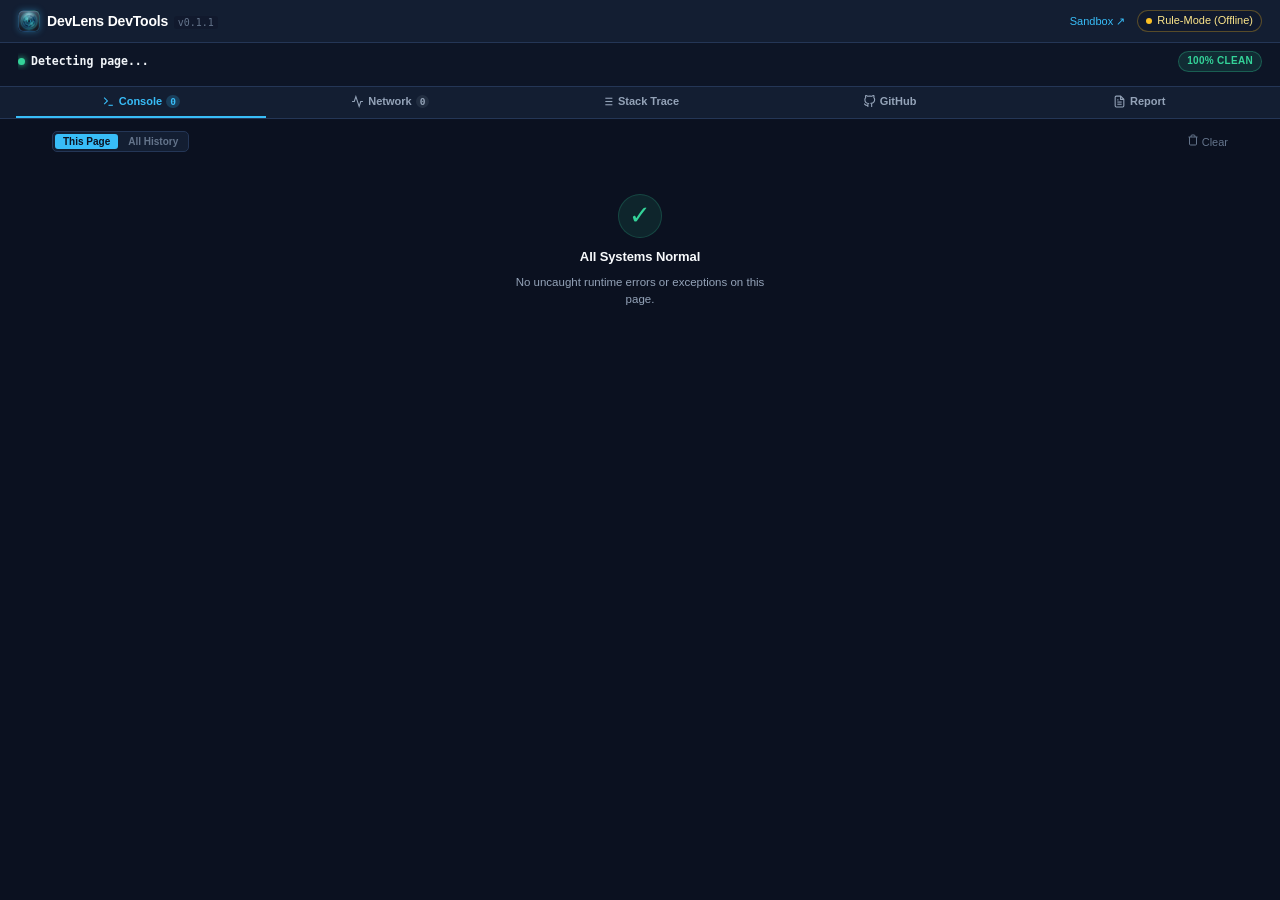
==== extension/devtools/panel.html @ 37df0d46 "feat: add native Chrome DevTools panel integration and comprehensive documentation suite" ====
<!DOCTYPE html>
<html lang="en">
<head>
  <meta charset="UTF-8">
  <meta name="viewport" content="width=device-width, initial-scale=1.0">
  <title>DevLens Developer Tools Panel</title>
  <link rel="stylesheet" href="../popup/popup.css">
  <link rel="stylesheet" href="panel.css">
</head>
<body>
  <div class="app-container devtools-panel-container">
    <!-- 1. Permanent Main Header -->
    <header class="app-header">
      <div class="brand">
        <div class="brand-icon">
          <img src="../icons/icon48.png" alt="DevLens Logo" class="brand-logo-img" width="22" height="22">
        </div>
        <div class="brand-text">
          <span class="brand-name">DevLens DevTools</span>
          <span class="brand-version">v0.1.1</span>
        </div>
      </div>
      <div class="header-right">
        <button id="openSandboxBtn" class="header-link-btn" title="Open interactive test sandbox">Sandbox ↗</button>
        <div id="backendStatus" class="backend-pill offline" title="Checking local backend...">
          <span class="status-dot"></span>
          <span class="status-label">Checking...</span>
        </div>
      </div>
    </header>

    <!-- 2. Permanent Active Website Telemetry Strip -->
    <div class="site-telemetry-strip">
      <div class="telemetry-top-row">
        <div class="telemetry-site-info">
          <span class="pulse-dot"></span>
          <span id="currentDomain" class="site-domain" title="Inspected Page">Detecting page...</span>
        </div>
        <span id="healthBadge" class="health-pill clean">100% Clean</span>
      </div>
      <div id="techPillsContainer" class="site-tech-tags">
        <!-- Injected: e.g. React, Tailwind, Netlify -->
      </div>
    </div>

    <!-- 3. Navigation Tabs -->
    <nav class="nav-tabs">
      <button class="tab-btn active" data-tab="console">
        <svg width="13" height="13" viewBox="0 0 24 24" fill="none" stroke="currentColor" stroke-width="2"><polyline points="4 17 10 11 4 5"></polyline><line x1="12" y1="19" x2="20" y2="19"></line></svg>
        <span>Console</span>
        <span id="badgeErrors" class="tab-count">0</span>
      </button>
      <button class="tab-btn" data-tab="network">
        <svg width="13" height="13" viewBox="0 0 24 24" fill="none" stroke="currentColor" stroke-width="2"><polyline points="22 12 18 12 15 21 9 3 6 12 2 12"></polyline></svg>
        <span>Network</span>
        <span id="badgeNetwork" class="tab-count">0</span>
      </button>
      <button class="tab-btn" data-tab="stacktrace">
        <svg width="13" height="13" viewBox="0 0 24 24" fill="none" stroke="currentColor" stroke-width="2"><line x1="8" y1="6" x2="21" y2="6"></line><line x1="8" y1="12" x2="21" y2="12"></line><line x1="8" y1="18" x2="21" y2="18"></line><line x1="3" y1="6" x2="3.01" y2="6"></line><line x1="3" y1="12" x2="3.01" y2="12"></line><line x1="3" y1="18" x2="3.01" y2="18"></line></svg>
        <span>Stack Trace</span>
      </button>
      <button class="tab-btn" data-tab="github">
        <svg width="13" height="13" viewBox="0 0 24 24" fill="none" stroke="currentColor" stroke-width="2"><path d="M9 19c-5 1.5-5-2.5-7-3m14 6v-3.87a3.37 3.37 0 0 0-.94-2.61c3.14-.35 6.44-1.54 6.44-7A5.44 5.44 0 0 0 20 4.77 5.07 5.07 0 0 0 19.91 1S18.73.65 16 2.48a13.38 13.38 0 0 0-7 0C6.27.65 5.09 1 5.09 1A5.07 5.07 0 0 0 5 4.77a5.44 5.44 0 0 0-1.5 3.78c0 5.42 3.3 6.61 6.44 7A3.37 3.37 0 0 0 9 18.13V22"></path></svg>
        <span>GitHub</span>
      </button>
      <button class="tab-btn" data-tab="reports">
        <svg width="13" height="13" viewBox="0 0 24 24" fill="none" stroke="currentColor" stroke-width="2"><path d="M14 2H6a2 2 0 0 0-2 2v16a2 2 0 0 0 2 2h12a2 2 0 0 0 2-2V8z"></path><polyline points="14 2 14 8 20 8"></polyline><line x1="16" y1="13" x2="8" y2="13"></line><line x1="16" y1="17" x2="8" y2="17"></line><polyline points="10 9 9 9 8 9"></polyline></svg>
        <span>Report</span>
      </button>
    </nav>

    <!-- 4. Tab Panels -->
    <main class="panel-container">
      
      <!-- Panel 1: Console Errors -->
      <section id="tab-console" class="tab-panel active">
        <div class="panel-toolbar">
          <div class="scope-toggle">
            <button id="scopeThisPage" class="scope-btn active">This Page</button>
            <button id="scopeAllHistory" class="scope-btn">All History</button>
          </div>
          <button id="clearErrorsBtn" class="btn-ghost" title="Clear errors">
            <svg width="12" height="12" viewBox="0 0 24 24" fill="none" stroke="currentColor" stroke-width="2"><polyline points="3 6 5 6 21 6"></polyline><path d="M19 6v14a2 2 0 0 1-2 2H7a2 2 0 0 1-2-2V6m3 0V4a2 2 0 0 1 2-2h4a2 2 0 0 1 2 2v2"></path></svg>
            <span>Clear</span>
          </button>
        </div>
        <div id="errorsList" class="cards-list">
          <div class="empty-state">
            <div class="empty-icon">✓</div>
            <div class="empty-title">All Systems Normal</div>
            <p>No uncaught runtime errors or exceptions on this page.</p>
          </div>
        </div>
      </section>

      <!-- Panel 2: Network / API -->
      <section id="tab-network" class="tab-panel">
        <div class="panel-toolbar">
          <span class="toolbar-title">Network Anomalies</span>
          <button id="clearNetworkBtn" class="btn-ghost" title="Clear network">
            <svg width="12" height="12" viewBox="0 0 24 24" fill="none" stroke="currentColor" stroke-width="2"><polyline points="3 6 5 6 21 6"></polyline><path d="M19 6v14a2 2 0 0 1-2 2H7a2 2 0 0 1-2-2V6m3 0V4a2 2 0 0 1 2-2h4a2 2 0 0 1 2 2v2"></path></svg>
            <span>Clear</span>
          </button>
        </div>
        <div id="networkList" class="cards-list">
          <div class="empty-state">
            <div class="empty-icon">⚡</div>
            <div class="empty-title">Zero API Failures</div>
            <p>Monitored fetch and XHR calls are completing successfully.</p>
          </div>
        </div>
      </section>

      <!-- Panel 3: Stack Trace Analyzer -->
      <section id="tab-stacktrace" class="tab-panel">
        <div class="panel-toolbar">
          <span class="toolbar-title">Stack Trace Parser</span>
        </div>
        <div class="form-group">
          <textarea id="stacktraceInput" placeholder="Paste raw JavaScript or Python stack trace here..."></textarea>
          <button id="parseStacktraceBtn" class="btn-primary">
            <svg width="13" height="13" viewBox="0 0 24 24" fill="none" stroke="currentColor" stroke-width="2.2"><polygon points="5 3 19 12 5 21 5 3"></polygon></svg>
            <span>Analyze Trace</span>
          </button>
        </div>
        <div id="stacktraceResult" class="analysis-box hidden"></div>
      </section>

      <!-- Panel 4: GitHub Repository Analyzer -->
      <section id="tab-github" class="tab-panel">
        <div class="panel-toolbar">
          <span class="toolbar-title">Repository Health Auditor</span>
        </div>
        <div class="form-group row">
          <input type="text" id="githubRepoInput" placeholder="owner/repo (e.g. facebook/react)" />
          <button id="analyzeGithubBtn" class="btn-primary">
            <svg width="13" height="13" viewBox="0 0 24 24" fill="none" stroke="currentColor" stroke-width="2.2"><circle cx="11" cy="11" r="8"></circle><line x1="21" y1="21" x2="16.65" y2="16.65"></line></svg>
            <span>Audit</span>
          </button>
        </div>
        <div id="githubResult" class="analysis-box hidden"></div>
      </section>

      <!-- Panel 5: Reports & Export -->
      <section id="tab-reports" class="tab-panel">
        <div class="panel-toolbar">
          <span class="toolbar-title">Diagnostic Triage Report</span>
          <button id="clearAllBtn" class="btn-ghost-danger" title="Clear all session history">
            <svg width="12" height="12" viewBox="0 0 24 24" fill="none" stroke="currentColor" stroke-width="2"><polyline points="3 6 5 6 21 6"></polyline><path d="M19 6v14a2 2 0 0 1-2 2H7a2 2 0 0 1-2-2V6m3 0V4a2 2 0 0 1 2-2h4a2 2 0 0 1 2 2v2"></path></svg>
            <span>Clear Data</span>
          </button>
        </div>

        <div class="report-action-cards">
          <button id="exportMdBtn" class="action-card-btn primary">
            <div class="card-btn-icon">
              <svg width="16" height="16" viewBox="0 0 24 24" fill="none" stroke="currentColor" stroke-width="2"><path d="M14 2H6a2 2 0 0 0-2 2v16a2 2 0 0 0 2 2h12a2 2 0 0 0 2-2V8z"></path><polyline points="14 2 14 8 20 8"></polyline><line x1="16" y1="13" x2="8" y2="13"></line><line x1="16" y1="17" x2="8" y2="17"></line></svg>
            </div>
            <div class="card-btn-text">
              <span class="card-btn-title">Export Markdown</span>
              <span class="card-btn-subtitle">.md report for PRs & bugs</span>
            </div>
          </button>

          <button id="exportJsonBtn" class="action-card-btn">
            <div class="card-btn-icon">
              <svg width="16" height="16" viewBox="0 0 24 24" fill="none" stroke="currentColor" stroke-width="2"><polyline points="16 18 22 12 16 6"></polyline><polyline points="8 6 2 12 8 18"></polyline></svg>
            </div>
            <div class="card-btn-text">
              <span class="card-btn-title">Export JSON</span>
              <span class="card-btn-subtitle">Structured payload data</span>
            </div>
          </button>
        </div>

        <div class="preview-container">
          <div class="preview-header">
            <span class="preview-label">Report Preview</span>
            <button id="copyReportBtn" class="btn-copy" title="Copy preview to clipboard">
              <svg width="12" height="12" viewBox="0 0 24 24" fill="none" stroke="currentColor" stroke-width="2"><rect x="9" y="9" width="13" height="13" rx="2" ry="2"></rect><path d="M5 15H4a2 2 0 0 1-2-2V4a2 2 0 0 1 2-2h9a2 2 0 0 1 2 2v1"></path></svg>
              <span id="copyBtnText">Copy</span>
            </button>
          </div>
          <pre id="reportPreview">Click 'Export Markdown' to generate and preview report.</pre>
        </div>
      </section>

    </main>

    <!-- Diagnostic Details Drawer / Modal -->
    <div id="diagDrawer" class="drawer hidden">
      <div class="drawer-header">
        <span id="drawerTitle" class="drawer-title">Diagnostic Analysis</span>
        <button id="closeDrawerBtn" class="btn-close">&times;</button>
      </div>
      <div id="drawerBody" class="drawer-body">
        <!-- Injected dynamically -->
      </div>
    </div>

  </div>
  <script src="../popup/popup.js"></script>
</body>
</html>
---- extension/popup/popup.css ----
/* DevLens Modern Dark Theme - Clean & Stable Viewport */
:root {
  --bg-primary: #0B1120;
  --bg-secondary: #131E32;
  --bg-card: #182640;
  --bg-hover: #1E3152;
  --border-color: #243656;
  --border-light: rgba(56, 189, 248, 0.2);
  --text-primary: #F8FAFC;
  --text-secondary: #94A3B8;
  --text-muted: #64748B;
  --accent-blue: #38BDF8;
  --accent-blue-hover: #0EA5E9;
  --accent-red: #F87171;
  --accent-green: #34D399;
  --accent-amber: #FBBF24;
  --font-sans: -apple-system, BlinkMacSystemFont, "Segoe UI", Roboto, sans-serif;
  --font-mono: ui-monospace, SFMono-Regular, Menlo, Monaco, Consolas, monospace;
}

* {
  box-sizing: border-box;
  margin: 0;
  padding: 0;
}

html, body {
  width: 480px;
  background-color: var(--bg-primary);
  color: var(--text-primary);
  font-family: var(--font-sans);
  font-size: 13px;
  line-height: 1.45;
  margin: 0;
  padding: 0;
}

.app-container {
  display: flex;
  flex-direction: column;
  position: relative;
  max-height: 560px;
}

/* 1. Header */
.app-header {
  display: flex;
  justify-content: space-between;
  align-items: center;
  padding: 10px 14px;
  background: var(--bg-secondary);
  border-bottom: 1px solid var(--border-color);
  flex-shrink: 0;
}

.brand {
  display: flex;
  align-items: center;
  gap: 7px;
}

.brand-logo-img {
  border-radius: 5px;
  box-shadow: 0 0 6px rgba(56, 189, 248, 0.35);
  display: block;
}

.brand-name {
  font-size: 14px;
  font-weight: 700;
  color: #fff;
  letter-spacing: -0.2px;
}

.brand-version {
  font-size: 10px;
  color: var(--text-muted);
  background: rgba(15, 23, 42, 0.6);
  padding: 1px 4px;
  border-radius: 3px;
  margin-left: 2px;
  font-family: var(--font-mono);
}

.header-right {
  display: flex;
  align-items: center;
  gap: 8px;
}

.header-link-btn {
  background: none;
  border: none;
  color: var(--accent-blue);
  font-size: 11px;
  cursor: pointer;
  padding: 2px 4px;
}

.header-link-btn:hover {
  text-decoration: underline;
}

.backend-pill {
  display: flex;
  align-items: center;
  gap: 5px;
  font-size: 11px;
  padding: 2px 8px;
  border-radius: 9999px;
  background: rgba(15, 23, 42, 0.6);
  border: 1px solid var(--border-color);
}

.status-dot {
  width: 6px;
  height: 6px;
  border-radius: 50%;
  background-color: var(--text-muted);
}

.backend-pill.online .status-dot {
  background-color: var(--accent-green);
  box-shadow: 0 0 5px var(--accent-green);
}

.backend-pill.online {
  border-color: rgba(52, 211, 153, 0.3);
  color: #A7F3D0;
}

.backend-pill.offline .status-dot {
  background-color: var(--accent-amber);
}

.backend-pill.offline {
  border-color: rgba(251, 191, 36, 0.3);
  color: #FDE68A;
}

/* 2. Permanent Active Website Telemetry Strip */
.site-telemetry-strip {
  display: flex;
  flex-direction: column;
  gap: 6px;
  padding: 8px 14px;
  background: #0D1526;
  border-bottom: 1px solid var(--border-color);
  flex-shrink: 0;
}

.telemetry-top-row {
  display: flex;
  align-items: center;
  justify-content: space-between;
  gap: 8px;
}

.telemetry-site-info {
  display: flex;
  align-items: center;
  gap: 6px;
  overflow: hidden;
  flex: 1;
}

.pulse-dot {
  width: 7px;
  height: 7px;
  border-radius: 50%;
  background: var(--accent-green);
  box-shadow: 0 0 6px var(--accent-green);
  flex-shrink: 0;
}

.site-domain {
  font-family: var(--font-mono);
  font-size: 11.5px;
  font-weight: 600;
  color: #F1F5F9;
  white-space: nowrap;
  overflow: hidden;
  text-overflow: ellipsis;
}

.site-tech-tags {
  display: flex;
  flex-wrap: wrap;
  gap: 5px;
  align-items: center;
}

.tech-pill {
  font-size: 10px;
  font-weight: 600;
  padding: 2px 7px;
  border-radius: 4px;
  background: rgba(56, 189, 248, 0.1);
  border: 1px solid rgba(56, 189, 248, 0.22);
  color: var(--accent-blue);
  white-space: nowrap;
  letter-spacing: 0.1px;
}

.health-pill {
  font-size: 10px;
  font-weight: 700;
  padding: 2px 8px;
  border-radius: 9999px;
  text-transform: uppercase;
  white-space: nowrap;
  flex-shrink: 0;
  letter-spacing: 0.3px;
}

.health-pill.clean {
  background: rgba(52, 211, 153, 0.12);
  color: var(--accent-green);
  border: 1px solid rgba(52, 211, 153, 0.3);
}

.health-pill.warn {
  background: rgba(248, 113, 113, 0.12);
  color: var(--accent-red);
  border: 1px solid rgba(248, 113, 113, 0.3);
}

/* 3. Navigation Tabs */
.nav-tabs {
  display: flex;
  background: var(--bg-secondary);
  border-bottom: 1px solid var(--border-color);
  padding: 0 4px;
  flex-shrink: 0;
}

.tab-btn {
  flex: 1;
  background: none;
  border: none;
  border-bottom: 2px solid transparent;
  color: var(--text-secondary);
  padding: 8px 3px;
  font-size: 11px;
  font-weight: 600;
  cursor: pointer;
  display: flex;
  justify-content: center;
  align-items: center;
  gap: 4px;
  white-space: nowrap;
  transition: all 0.15s ease;
}

.tab-btn svg {
  flex-shrink: 0;
}

.tab-btn:hover {
  color: var(--text-primary);
}

.tab-btn.active {
  color: var(--accent-blue);
  border-bottom-color: var(--accent-blue);
}

.tab-count {
  font-size: 9.5px;
  padding: 1px 4px;
  border-radius: 8px;
  background: rgba(148, 163, 184, 0.12);
  font-family: var(--font-mono);
}

.tab-btn.active .tab-count {
  background: rgba(56, 189, 248, 0.2);
  color: var(--accent-blue);
}

/* 4. Scrollable Main Container */
.panel-container {
  padding: 12px;
  flex: 1;
  overflow-y: auto;
  overflow-x: hidden;
}

.tab-panel {
  display: none;
}

.tab-panel.active {
  display: block;
}

.panel-toolbar {
  display: flex;
  justify-content: space-between;
  align-items: center;
  margin-bottom: 10px;
}

.toolbar-title {
  font-size: 11px;
  font-weight: 700;
  color: var(--text-secondary);
  text-transform: uppercase;
  letter-spacing: 0.5px;
}

/* Scope Toggle */
.scope-toggle {
  display: flex;
  background: var(--bg-secondary);
  border: 1px solid var(--border-color);
  border-radius: 5px;
  padding: 2px;
  gap: 2px;
}

.scope-btn {
  background: none;
  border: none;
  color: var(--text-muted);
  font-size: 10px;
  font-weight: 600;
  padding: 2px 8px;
  border-radius: 3px;
  cursor: pointer;
  transition: all 0.15s;
}

.scope-btn.active {
  background: var(--accent-blue);
  color: #0B1120;
}

/* Presets & Buttons */
.preset-pills {
  display: flex;
  gap: 4px;
}

.preset-btn {
  background: var(--bg-card);
  border: 1px solid var(--border-color);
  color: var(--text-secondary);
  font-size: 10px;
  padding: 2px 6px;
  border-radius: 4px;
  cursor: pointer;
}

.preset-btn:hover {
  border-color: var(--accent-blue);
  color: var(--accent-blue);
}

/* Cards & Lists */
.cards-list {
  display: flex;
  flex-direction: column;
  gap: 8px;
}

.item-card {
  background: var(--bg-card);
  border: 1px solid var(--border-color);
  border-radius: 6px;
  padding: 10px;
  display: flex;
  flex-direction: column;
  gap: 6px;
}

.item-card:hover {
  border-color: var(--accent-blue);
}

.item-header {
  display: flex;
  justify-content: space-between;
  align-items: center;
}

.badge-tag {
  font-size: 10px;
  font-weight: 700;
  padding: 1px 5px;
  border-radius: 3px;
  font-family: var(--font-mono);
  text-transform: uppercase;
}

.badge-error {
  background: rgba(248, 113, 113, 0.15);
  color: var(--accent-red);
}

.badge-status {
  background: rgba(251, 191, 36, 0.15);
  color: var(--accent-amber);
}

.badge-status.red {
  background: rgba(248, 113, 113, 0.15);
  color: var(--accent-red);
}

.item-title {
  font-family: var(--font-mono);
  font-size: 11.5px;
  color: #F1F5F9;
  word-break: break-all;
}

.item-meta {
  font-size: 11px;
  color: var(--text-muted);
  display: flex;
  justify-content: space-between;
  align-items: center;
}

.btn-mini {
  background: var(--bg-secondary);
  border: 1px solid var(--border-color);
  color: var(--accent-blue);
  font-size: 11px;
  padding: 2px 7px;
  border-radius: 4px;
  cursor: pointer;
}

.btn-mini:hover {
  background: var(--accent-blue);
  color: #0B1120;
}

/* Empty States */
.empty-state {
  text-align: center;
  padding: 32px 16px 24px;
  color: var(--text-muted);
  display: flex;
  flex-direction: column;
  align-items: center;
  gap: 8px;
}

.empty-icon {
  font-size: 26px;
  color: var(--accent-green);
  display: flex;
  align-items: center;
  justify-content: center;
  width: 44px;
  height: 44px;
  border-radius: 50%;
  background: rgba(52, 211, 153, 0.1);
  border: 1px solid rgba(52, 211, 153, 0.2);
  margin-bottom: 2px;
}

.empty-title {
  font-size: 13px;
  font-weight: 700;
  color: #F8FAFC;
  letter-spacing: -0.1px;
}

.empty-state p {
  font-size: 11.5px;
  max-width: 280px;
  line-height: 1.45;
  color: var(--text-secondary);
}

.mini-action {
  margin-top: 6px;
  font-size: 11px;
  padding: 5px 10px;
}

/* Forms & Inputs */
.form-group {
  display: flex;
  flex-direction: column;
  gap: 8px;
  margin-bottom: 10px;
}

.form-group.row {
  flex-direction: row;
  align-items: stretch;
  gap: 6px;
}

textarea, input[type="text"] {
  background: var(--bg-card);
  border: 1px solid var(--border-color);
  border-radius: 6px;
  color: var(--text-primary);
  font-family: var(--font-mono);
  font-size: 11.5px;
  padding: 8px 10px;
  outline: none;
  width: 100%;
  box-sizing: border-box;
}

textarea {
  min-height: 90px;
  resize: vertical;
}

textarea:focus, input[type="text"]:focus {
  border-color: var(--accent-blue);
}

.btn-primary {
  background: var(--accent-blue);
  color: #0B1120;
  border: none;
  font-weight: 700;
  font-size: 11.5px;
  padding: 8px 14px;
  border-radius: 6px;
  cursor: pointer;
  display: inline-flex;
  align-items: center;
  justify-content: center;
  gap: 6px;
  white-space: nowrap;
  transition: all 0.15s ease;
}

.btn-primary:hover {
  background: var(--accent-blue-hover);
  transform: translateY(-1px);
}

.btn-primary svg {
  flex-shrink: 0;
}

.btn-secondary {
  background: var(--bg-secondary);
  color: var(--text-primary);
  border: 1px solid var(--border-color);
  font-weight: 500;
  padding: 6px 12px;
  border-radius: 5px;
  cursor: pointer;
}

.btn-secondary:hover {
  background: var(--bg-hover);
}

.btn-danger {
  background: rgba(248, 113, 113, 0.12);
  color: var(--accent-red);
  border: 1px solid rgba(248, 113, 113, 0.3);
  font-weight: 500;
  padding: 6px 12px;
  border-radius: 5px;
  cursor: pointer;
}

.btn-ghost {
  background: none;
  border: none;
  color: var(--text-muted);
  font-size: 11px;
  cursor: pointer;
}

.btn-ghost:hover {
  color: var(--text-primary);
}

/* Analysis Boxes */
.analysis-box {
  background: var(--bg-card);
  border: 1px solid var(--border-color);
  border-radius: 6px;
  padding: 10px;
  display: flex;
  flex-direction: column;
  gap: 6px;
}

.analysis-box.hidden, .drawer.hidden {
  display: none !important;
}

.checklist {
  list-style: none;
}

.checklist li {
  padding: 2px 0;
  font-size: 11px;
}

.checklist li.pass { color: var(--accent-green); }
.checklist li.fail { color: var(--accent-red); }

/* Reports View */
.section-desc {
  font-size: 11px;
  color: var(--text-muted);
  margin-bottom: 10px;
}

/* Modern Report Action Cards */
.report-action-cards {
  display: grid;
  grid-template-columns: 1fr 1fr;
  gap: 8px;
  margin-bottom: 12px;
}

.action-card-btn {
  background: var(--bg-card);
  border: 1px solid var(--border-color);
  border-radius: 8px;
  padding: 10px 12px;
  display: flex;
  align-items: center;
  gap: 10px;
  cursor: pointer;
  text-align: left;
  transition: all 0.15s ease;
}

.action-card-btn:hover {
  border-color: var(--accent-blue);
  background: var(--bg-hover);
  transform: translateY(-1px);
}

.action-card-btn.primary {
  background: linear-gradient(135deg, rgba(56, 189, 248, 0.12) 0%, rgba(14, 165, 233, 0.05) 100%);
  border-color: rgba(56, 189, 248, 0.3);
}

.action-card-btn.primary:hover {
  border-color: var(--accent-blue);
  background: linear-gradient(135deg, rgba(56, 189, 248, 0.2) 0%, rgba(14, 165, 233, 0.1) 100%);
}

.card-btn-icon {
  color: var(--accent-blue);
  display: flex;
  align-items: center;
  flex-shrink: 0;
}

.card-btn-text {
  display: flex;
  flex-direction: column;
  gap: 1px;
}

.card-btn-title {
  font-size: 11px;
  font-weight: 700;
  color: #fff;
}

.card-btn-subtitle {
  font-size: 9.5px;
  color: var(--text-muted);
  white-space: nowrap;
}

.btn-ghost-danger {
  background: none;
  border: none;
  color: rgba(248, 113, 113, 0.7);
  font-size: 10.5px;
  cursor: pointer;
  display: flex;
  align-items: center;
  gap: 4px;
  padding: 2px 6px;
  border-radius: 4px;
  transition: all 0.15s;
}

.btn-ghost-danger:hover {
  color: var(--accent-red);
  background: rgba(248, 113, 113, 0.1);
}

/* Preview Header & Container */
.preview-container {
  display: flex;
  flex-direction: column;
  gap: 6px;
}

.preview-header {
  display: flex;
  justify-content: space-between;
  align-items: center;
}

.preview-label {
  font-size: 10px;
  color: var(--text-muted);
  font-weight: 700;
  text-transform: uppercase;
  letter-spacing: 0.5px;
}

.btn-copy {
  background: var(--bg-card);
  border: 1px solid var(--border-color);
  color: var(--text-secondary);
  font-size: 10px;
  font-weight: 600;
  padding: 2px 7px;
  border-radius: 4px;
  cursor: pointer;
  display: flex;
  align-items: center;
  gap: 4px;
  transition: all 0.15s;
}

.btn-copy:hover {
  color: var(--accent-blue);
  border-color: var(--accent-blue);
}

.btn-copy.copied {
  color: var(--accent-green);
  border-color: var(--accent-green);
}

#reportPreview {
  background: #070B14;
  border: 1px solid var(--border-color);
  padding: 10px 12px;
  border-radius: 6px;
  font-family: var(--font-mono);
  font-size: 11px;
  max-height: 150px;
  overflow-y: auto;
  white-space: pre-wrap;
  color: #E2E8F0;
  line-height: 1.45;
}

/* Modal Drawer */
.drawer {
  position: absolute;
  top: 0;
  left: 0;
  right: 0;
  bottom: 0;
  background: var(--bg-primary);
  z-index: 50;
  padding: 14px;
  display: flex;
  flex-direction: column;
  overflow-y: auto;
}

.drawer-header {
  display: flex;
  justify-content: space-between;
  align-items: center;
  border-bottom: 1px solid var(--border-color);
  padding-bottom: 8px;
  margin-bottom: 10px;
}

.drawer-title {
  font-weight: 700;
  font-size: 13px;
}

.btn-close {
  background: none;
  border: none;
  color: var(--text-muted);
  font-size: 18px;
  cursor: pointer;
  line-height: 1;
  padding: 2px;
  border-radius: 4px;
}

.btn-close:hover {
  color: var(--text-primary);
  background: var(--bg-hover);
}

/* Custom Sleek Scrollbars */
::-webkit-scrollbar {
  width: 5px;
  height: 5px;
}

::-webkit-scrollbar-track {
  background: rgba(15, 23, 42, 0.4);
}

::-webkit-scrollbar-thumb {
  background: var(--border-color);
  border-radius: 4px;
}

::-webkit-scrollbar-thumb:hover {
  background: var(--accent-blue);
}
---- extension/devtools/panel.css ----
/* DevTools Panel Responsive Styling (F12 Full-Width Docked Window) */
html, body {
  width: 100% !important;
  height: 100% !important;
  min-width: 100%;
  margin: 0;
  padding: 0;
  overflow: hidden;
}

.devtools-panel-container {
  width: 100% !important;
  height: 100vh !important;
  max-height: 100vh !important;
  display: flex;
  flex-direction: column;
}

.devtools-panel-container .panel-container {
  flex: 1;
  overflow-y: auto;
  max-width: 1200px;
  width: 100%;
  margin: 0 auto;
}

.devtools-panel-container .nav-tabs {
  padding: 0 16px;
}

.devtools-panel-container .app-header {
  padding: 10px 18px;
}

.devtools-panel-container .site-telemetry-strip {
  padding: 8px 18px;
}
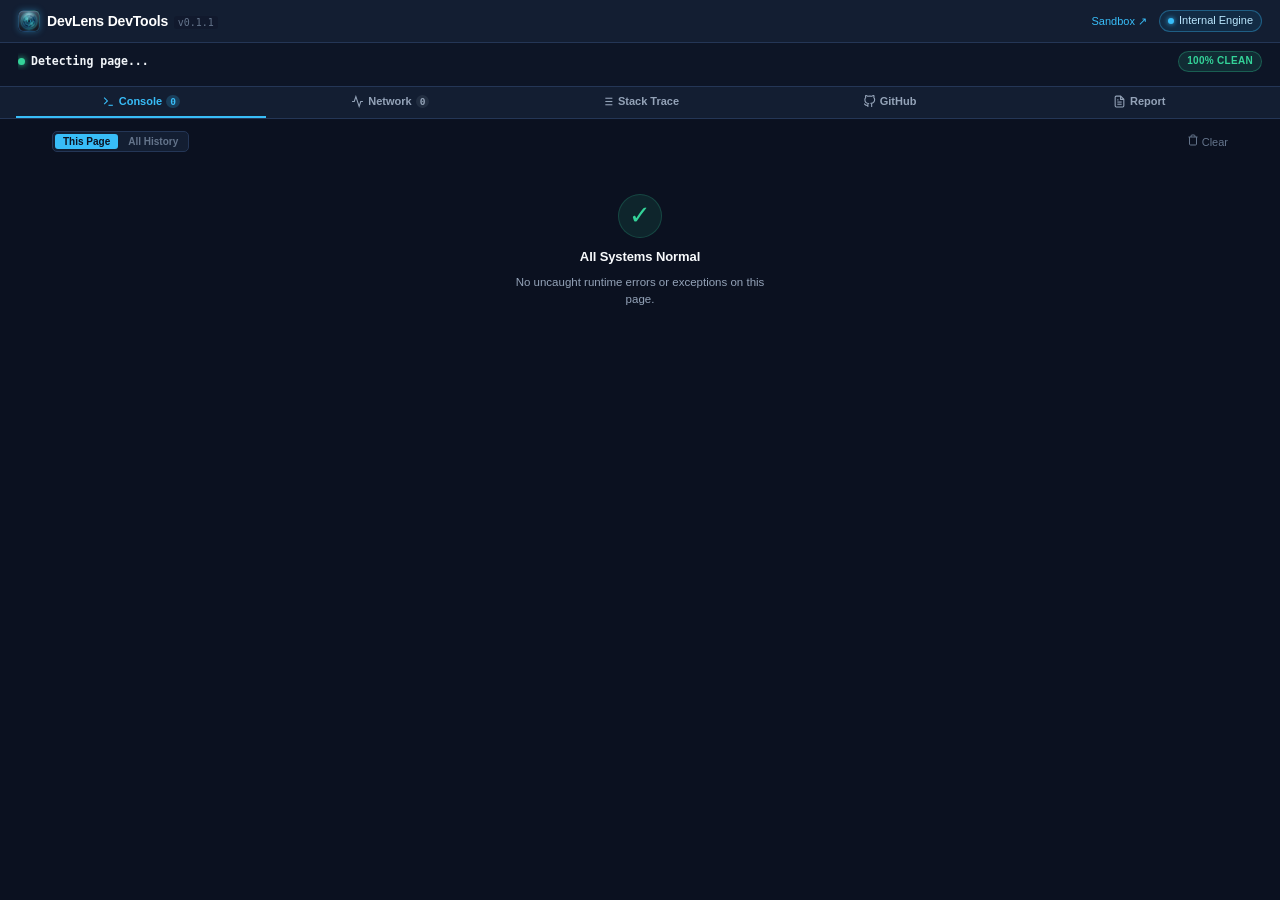
==== commit 2b8968ad: "feat: add native client-side internal diagnostics engine so users need zero backend setup" ====
--- a/extension/devtools/panel.html
+++ b/extension/devtools/panel.html
@@ -199,6 +199,7 @@
     </div>
 
   </div>
+  <script src="../popup/internal_engine.js"></script>
   <script src="../popup/popup.js"></script>
 </body>
 </html>
--- a/extension/popup/popup.css
+++ b/extension/popup/popup.css
@@ -138,6 +138,17 @@
   color: #FDE68A;
 }
 
+.backend-pill.internal .status-dot {
+  background-color: var(--accent-blue);
+  box-shadow: 0 0 5px var(--accent-blue);
+}
+
+.backend-pill.internal {
+  border-color: rgba(56, 189, 248, 0.35);
+  color: #BAE6FD;
+  background: rgba(14, 165, 233, 0.1);
+}
+
 /* 2. Permanent Active Website Telemetry Strip */
 .site-telemetry-strip {
   display: flex;
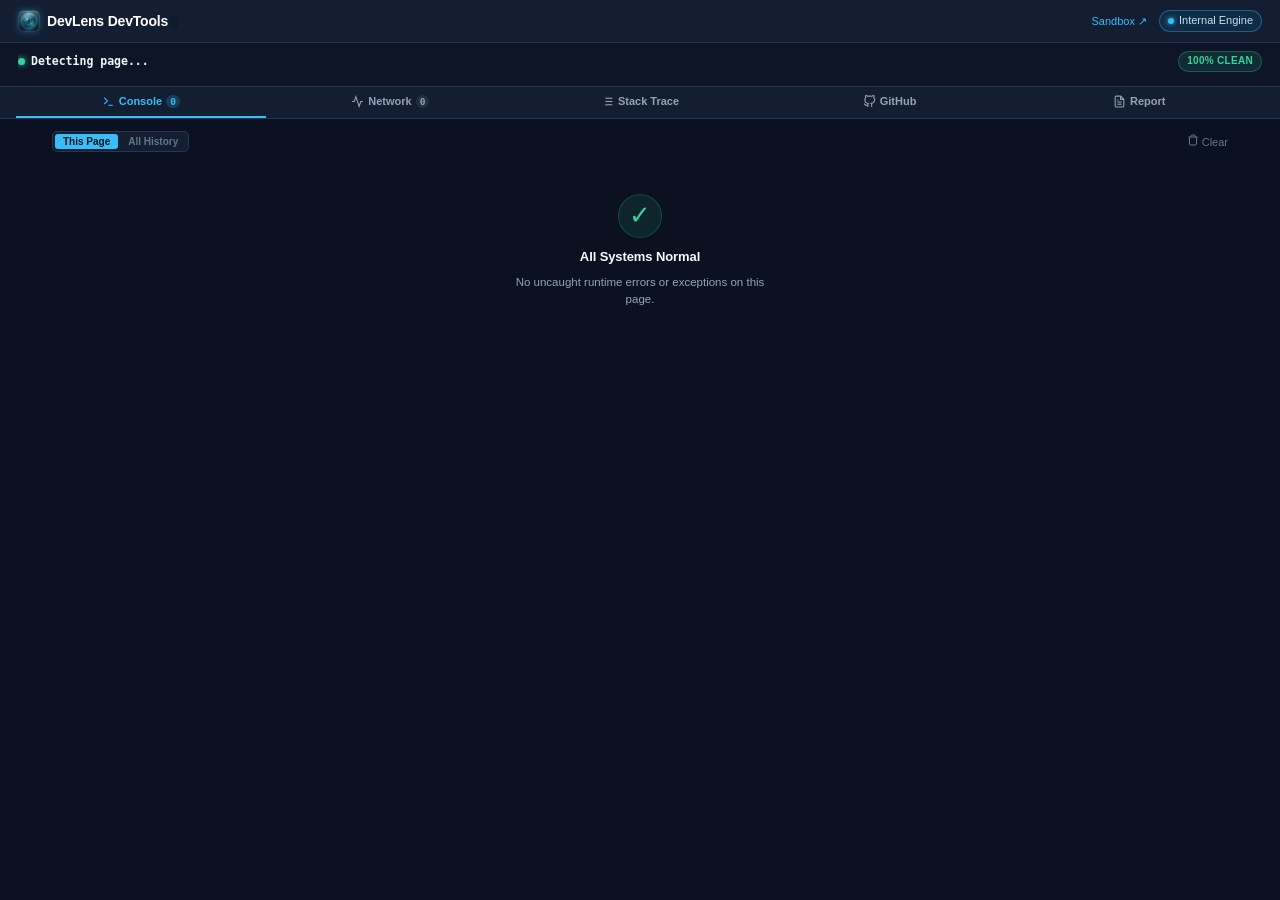
==== commit 8dc379b7: "refactor: eliminate hardcoded version in HTML; pull dynamically from chrome.runtime.getManifest()" ====
--- a/extension/devtools/panel.html
+++ b/extension/devtools/panel.html
@@ -17,7 +17,7 @@
         </div>
         <div class="brand-text">
           <span class="brand-name">DevLens DevTools</span>
-          <span class="brand-version">v0.1.1</span>
+          <span id="extensionVersion" class="brand-version"></span>
         </div>
       </div>
       <div class="header-right">
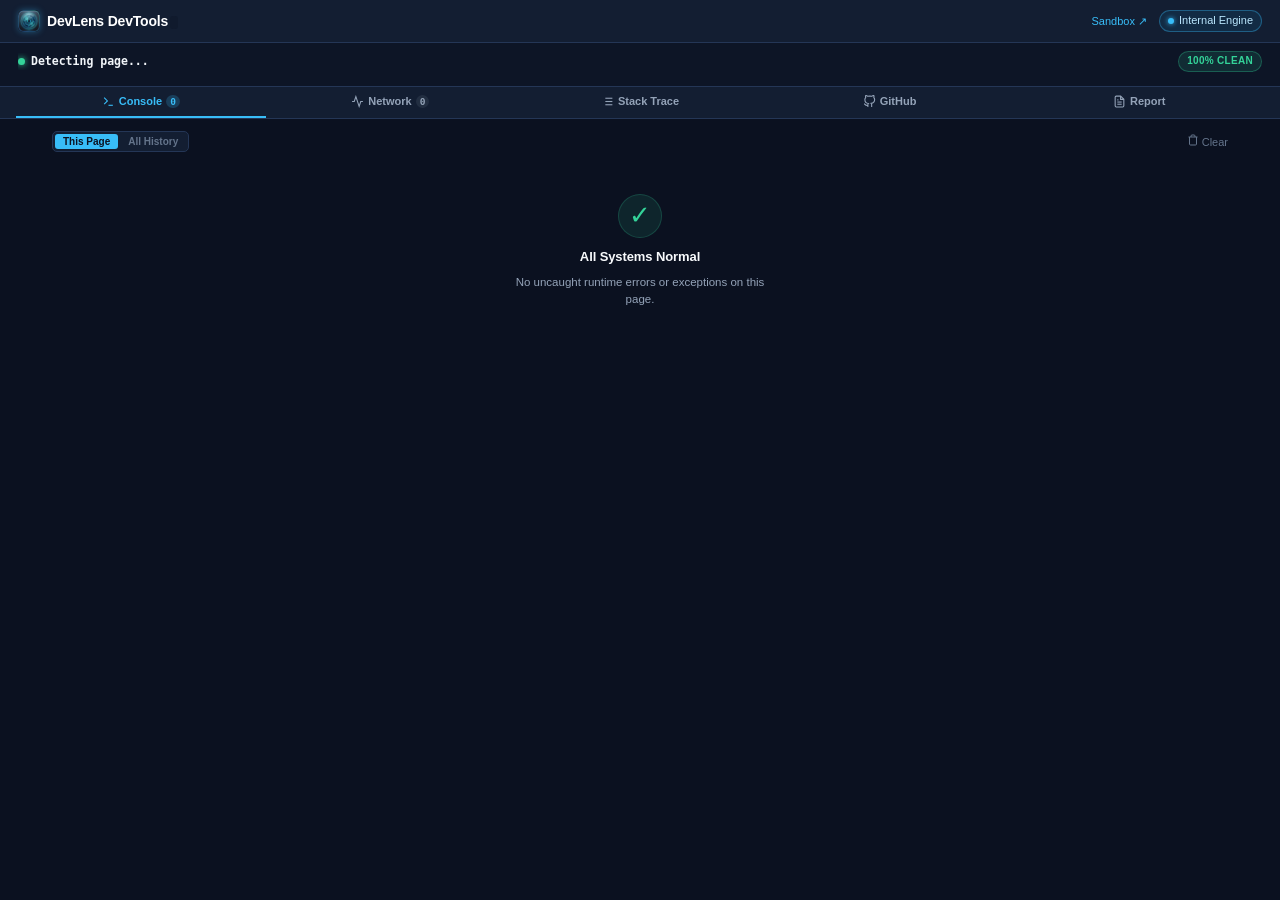
==== commit bd132a4b: "feat: add 1-click +JS Sample and +Python Sample demonstration buttons to Stack Trace parser" ====
--- a/extension/devtools/panel.html
+++ b/extension/devtools/panel.html
@@ -115,9 +115,13 @@
       <section id="tab-stacktrace" class="tab-panel">
         <div class="panel-toolbar">
           <span class="toolbar-title">Stack Trace Parser</span>
+          <div style="display:flex;gap:6px;">
+            <button id="loadJsSampleBtn" class="btn-ghost" title="Load sample JavaScript error trace" style="font-size:10px;padding:2px 8px;border-radius:4px;">+ JS Sample</button>
+            <button id="loadPySampleBtn" class="btn-ghost" title="Load sample Python traceback" style="font-size:10px;padding:2px 8px;border-radius:4px;">+ Python Sample</button>
+          </div>
         </div>
         <div class="form-group">
-          <textarea id="stacktraceInput" placeholder="Paste raw JavaScript or Python stack trace here..."></textarea>
+          <textarea id="stacktraceInput" placeholder="Paste raw JavaScript or Python stack trace here, or click '+ JS Sample' above..."></textarea>
           <button id="parseStacktraceBtn" class="btn-primary">
             <svg width="13" height="13" viewBox="0 0 24 24" fill="none" stroke="currentColor" stroke-width="2.2"><polygon points="5 3 19 12 5 21 5 3"></polygon></svg>
             <span>Analyze Trace</span>
--- a/extension/popup/popup.css
+++ b/extension/popup/popup.css
@@ -149,6 +149,24 @@
   background: rgba(14, 165, 233, 0.1);
 }
 
+.backend-pill.update-available {
+  border-color: rgba(244, 63, 94, 0.5);
+  color: #FECDD3;
+  background: rgba(225, 29, 72, 0.2);
+  animation: pulse-update 1.5s infinite;
+}
+
+.backend-pill.update-available .status-dot {
+  background-color: #F43F5E;
+  box-shadow: 0 0 7px #F43F5E;
+}
+
+@keyframes pulse-update {
+  0% { opacity: 0.85; transform: scale(1); }
+  50% { opacity: 1; transform: scale(1.03); }
+  100% { opacity: 0.85; transform: scale(1); }
+}
+
 /* 2. Permanent Active Website Telemetry Strip */
 .site-telemetry-strip {
   display: flex;
